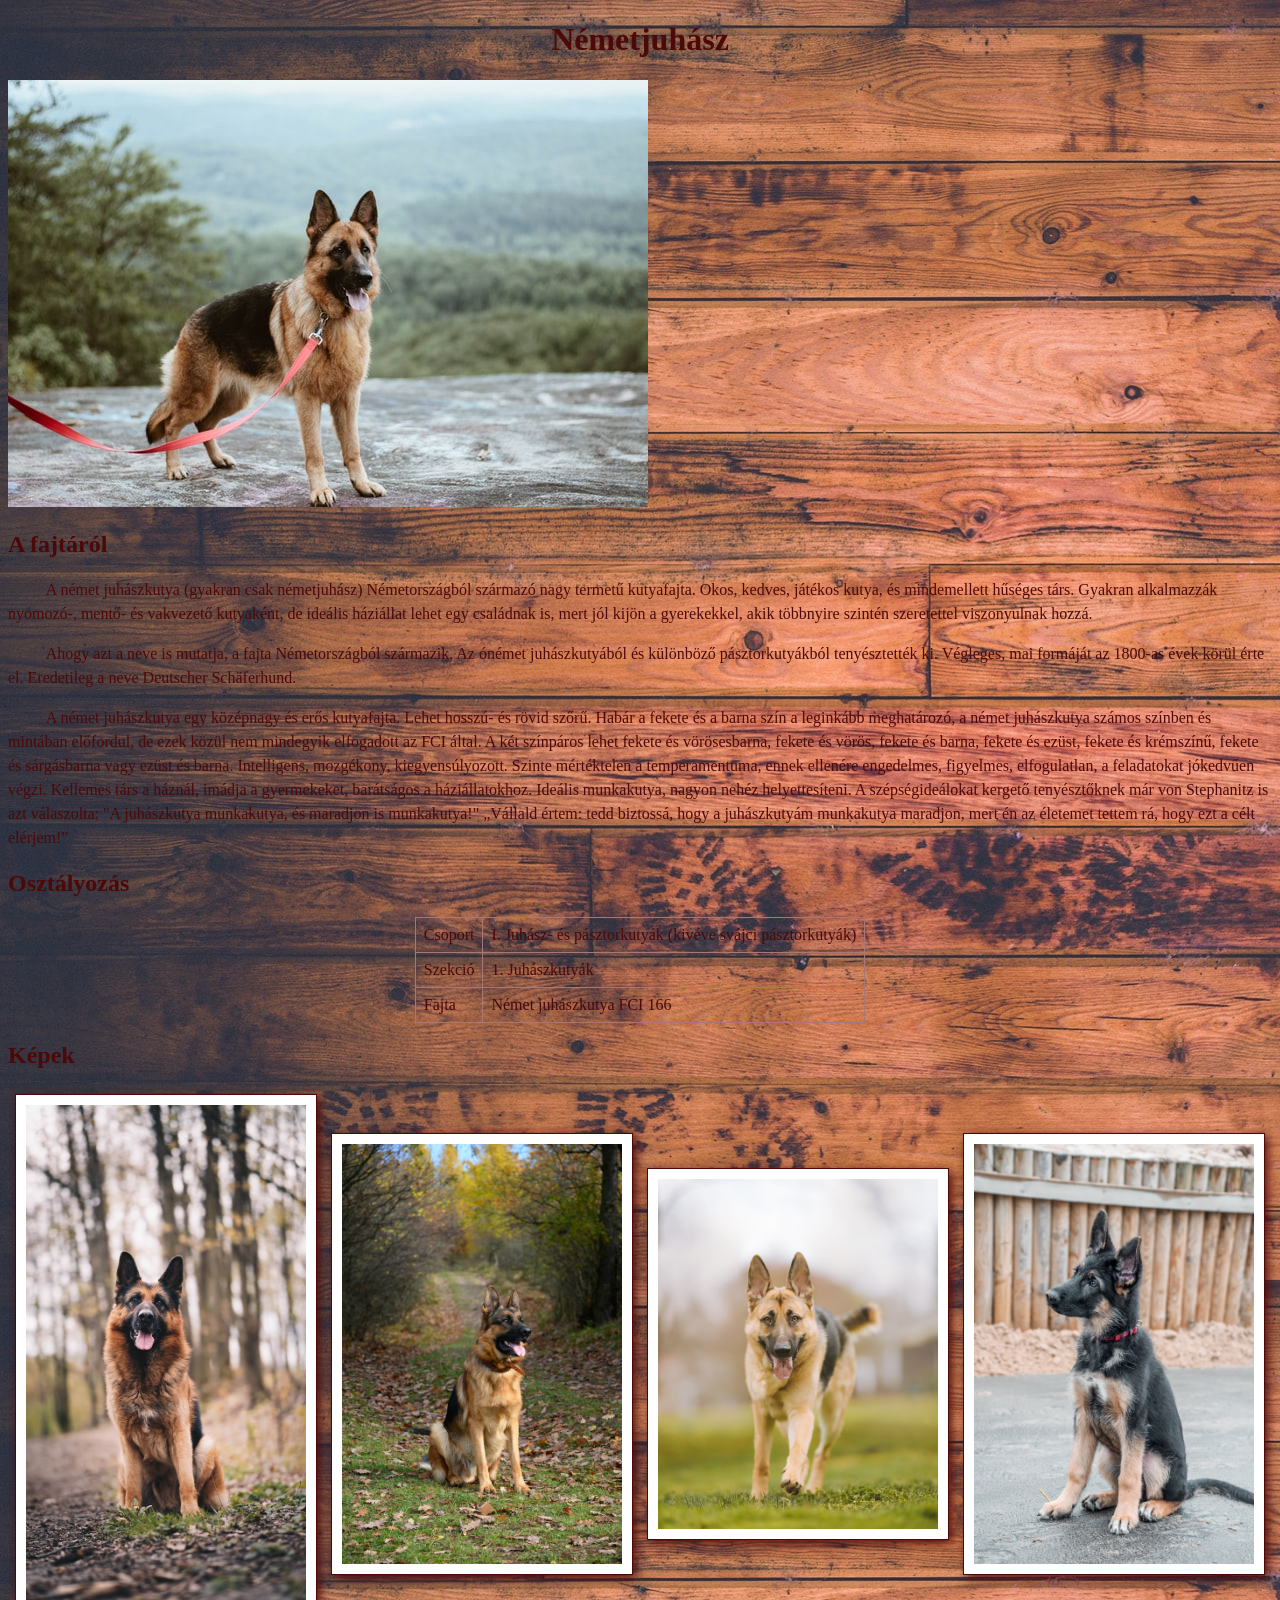
==== dogs/german-shepherd.html @ fe4a121a "táblázat megformázva 2" ====
<!DOCTYPE html>
<html lang="hu">
<head>
    <meta charset="UTF-8">
    <meta name="viewport" content="width=device-width, initial-scale=1.0">
    <title>Német juhász</title>

    <link rel="stylesheet" href="../css/style.css">

</head>
<body>
    
<main id="kutyaoldal">

<h1>Németjuhász</h1>

<img class="minikep" src="../img/dogs/german-shepherd/katelyn-macmillan-bvMUtFN0mIE-unsplash.jpg" alt="Németjuhász" title="Németjuhász pórázon">

<h2>A fajtáról</h2>

<p>A német juhászkutya (gyakran csak németjuhász) Németországból származó nagy termetű kutyafajta. Okos, kedves, játékos kutya, és mindemellett hűséges társ. Gyakran alkalmazzák nyomozó-, mentő- és vakvezető kutyaként, de ideális háziállat lehet egy családnak is, mert jól kijön a gyerekekkel, akik többnyire szintén szeretettel viszonyulnak hozzá.</p>

<p>Ahogy azt a neve is mutatja, a fajta Németországból származik. Az ónémet juhászkutyából és különböző pásztorkutyákból tenyésztették ki. Végleges, mai formáját az 1800-as évek körül érte el. Eredetileg a neve Deutscher Schäferhund.</p>

<p>A német juhászkutya egy középnagy és erős kutyafajta. Lehet hosszú- és rövid szőrű. Habár a fekete és a barna szín a leginkább meghatározó, a német juhászkutya számos színben és mintában előfordul, de ezek közül nem mindegyik elfogadott az FCI által. A két színpáros lehet fekete és vörösesbarna, fekete és vörös, fekete és barna, fekete és ezüst, fekete és krémszínű, fekete és sárgásbarna vagy ezüst és barna. Intelligens, mozgékony, kiegyensúlyozott. Szinte mértéktelen a temperamentuma, ennek ellenére engedelmes, figyelmes, elfogulatlan, a feladatokat jókedvűen végzi. Kellemes társ a háznál, imádja a gyermekeket, barátságos a háziállatokhoz. Ideális munkakutya, nagyon nehéz helyettesíteni. A szépségideálokat kergető tenyésztőknek már von Stephanitz is azt válaszolta: "A juhászkutya munkakutya, és maradjon is munkakutya!" „Vállald értem: tedd biztossá, hogy a juhászkutyám munkakutya maradjon, mert én az életemet tettem rá, hogy ezt a célt elérjem!”</p>

<h2>Osztályozás</h2>

<table>
    <tr>
        <td>Csoport </td>
        <td>I. Juhász- és pásztorkutyák (kivéve svájci pásztorkutyák)</td>
    </tr>
    <tr>
        <td>Szekció </td>
        <td>1. Juhászkutyák</td>
    </tr>
    <tr>
        <td>Fajta</td>
        <td>Német juhászkutya FCI 166</td>
    </tr>
</table>

	
	
 	

<h2>Képek</h2>

 <div class="kepek">

            <img class="kep" src="../img/dogs/german-shepherd/anna-dudkova-Ce2FZDbx2T0-unsplash.jpg" alt="">
            <img class="kep" src="../img/dogs/german-shepherd/jana-ohajdova-IqF8B95ZFfs-unsplash.jpg" alt="">
            <img class="kep" src="../img/dogs/german-shepherd/reba-spike-mGlycNv80Uk-unsplash.jpg" alt="">
            <img class="kep" src="../img/dogs/german-shepherd/vitamina-poleznova-2lVDdshknXI-unsplash.jpg" alt="">

        </div>




</main>




</body>
</html>
---- css/style.css ----
body {

    background-image: url(../img/background/keith-misner-h0Vxgz5tyXA-unsplash.jpg);
    color: #4d0808
}

h1 {

    text-align: center;

}

a,
a:link,
a:visited,
a:hover,
a:active {
    color: darkslategray;
}

p {

    line-height: 1.5;
    text-indent: 1cm;

}

.kepek {
    text-align: center;
    float: none;

}

.kep{

    width: 280px;
    vertical-align: middle;
    background-color: white;
    padding: 10px;
    margin: 5px;
    border: 1px solid #4d0808;
    box-shadow: 3px 3px 10px  #4d0808;

}

table{

        border-collapse: collapse;
        margin: 0 auto;
   
}

td {

border: 1px solid #aa7777;
padding: 0.5rem;


}
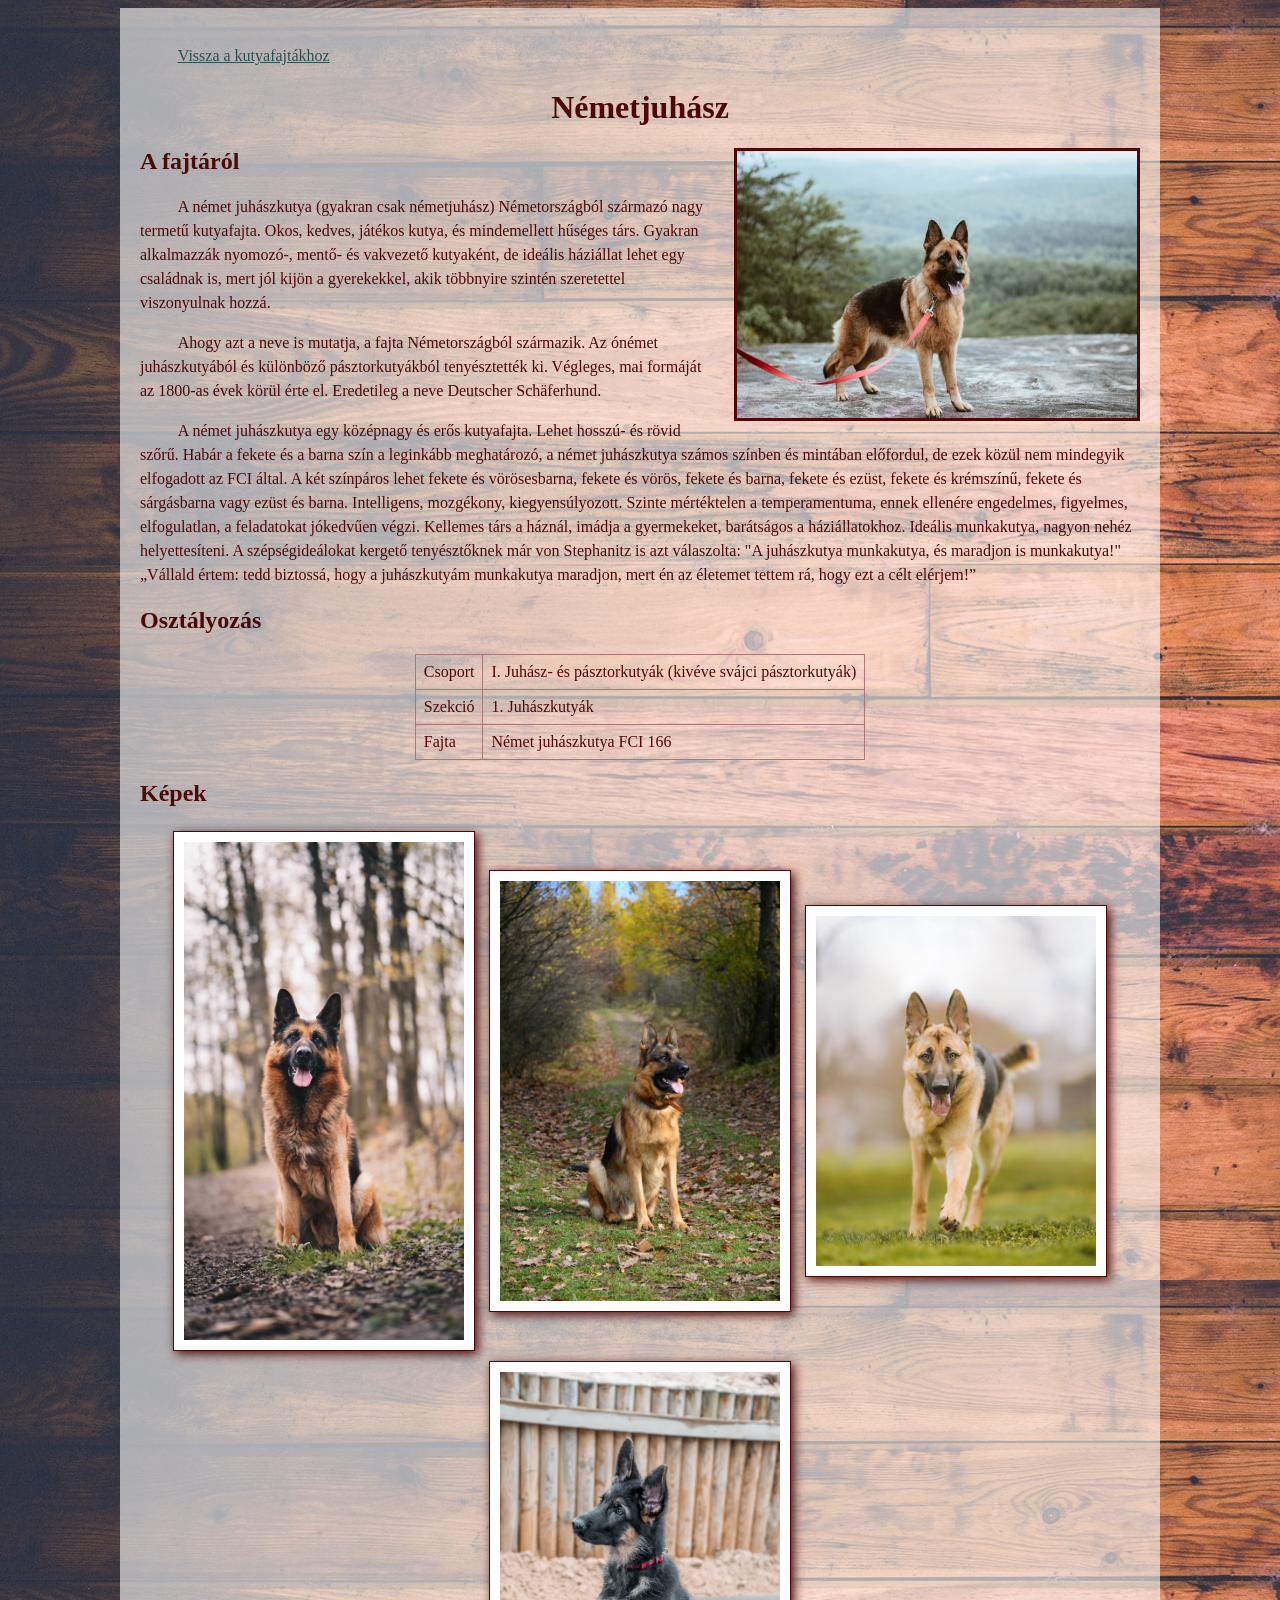
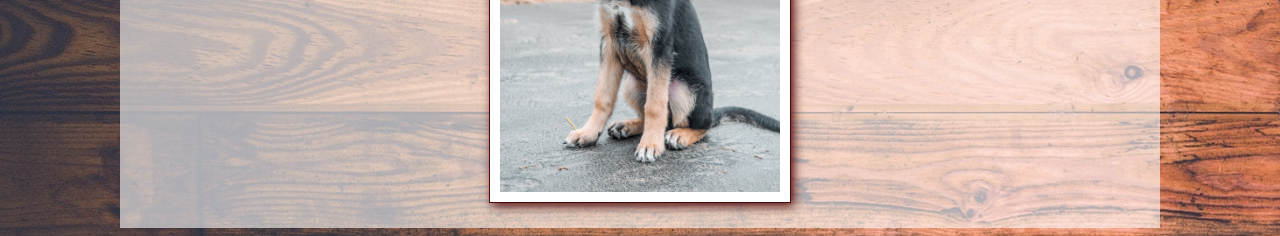
==== commit b987d19a: "ekészült !!!" ====
--- a/dogs/german-shepherd.html
+++ b/dogs/german-shepherd.html
@@ -1,5 +1,6 @@
 <!DOCTYPE html>
 <html lang="hu">
+
 <head>
     <meta charset="UTF-8">
     <meta name="viewport" content="width=device-width, initial-scale=1.0">
@@ -8,46 +9,64 @@
     <link rel="stylesheet" href="../css/style.css">
 
 </head>
+
 <body>
-    
-<main id="kutyaoldal">
 
-<h1>Németjuhász</h1>
+    <main id="kutyaoldal">
 
-<img class="minikep" src="../img/dogs/german-shepherd/katelyn-macmillan-bvMUtFN0mIE-unsplash.jpg" alt="Németjuhász" title="Németjuhász pórázon">
+         <p><a href="../index.html">Vissza a kutyafajtákhoz</a></p>
 
-<h2>A fajtáról</h2>
+        <h1>Németjuhász</h1>
 
-<p>A német juhászkutya (gyakran csak németjuhász) Németországból származó nagy termetű kutyafajta. Okos, kedves, játékos kutya, és mindemellett hűséges társ. Gyakran alkalmazzák nyomozó-, mentő- és vakvezető kutyaként, de ideális háziállat lehet egy családnak is, mert jól kijön a gyerekekkel, akik többnyire szintén szeretettel viszonyulnak hozzá.</p>
+        <img class="minikep" src="../img/dogs/german-shepherd/katelyn-macmillan-bvMUtFN0mIE-unsplash.jpg"
+            alt="Németjuhász" title="Németjuhász pórázon">
 
-<p>Ahogy azt a neve is mutatja, a fajta Németországból származik. Az ónémet juhászkutyából és különböző pásztorkutyákból tenyésztették ki. Végleges, mai formáját az 1800-as évek körül érte el. Eredetileg a neve Deutscher Schäferhund.</p>
+        <h2>A fajtáról</h2>
 
-<p>A német juhászkutya egy középnagy és erős kutyafajta. Lehet hosszú- és rövid szőrű. Habár a fekete és a barna szín a leginkább meghatározó, a német juhászkutya számos színben és mintában előfordul, de ezek közül nem mindegyik elfogadott az FCI által. A két színpáros lehet fekete és vörösesbarna, fekete és vörös, fekete és barna, fekete és ezüst, fekete és krémszínű, fekete és sárgásbarna vagy ezüst és barna. Intelligens, mozgékony, kiegyensúlyozott. Szinte mértéktelen a temperamentuma, ennek ellenére engedelmes, figyelmes, elfogulatlan, a feladatokat jókedvűen végzi. Kellemes társ a háznál, imádja a gyermekeket, barátságos a háziállatokhoz. Ideális munkakutya, nagyon nehéz helyettesíteni. A szépségideálokat kergető tenyésztőknek már von Stephanitz is azt válaszolta: "A juhászkutya munkakutya, és maradjon is munkakutya!" „Vállald értem: tedd biztossá, hogy a juhászkutyám munkakutya maradjon, mert én az életemet tettem rá, hogy ezt a célt elérjem!”</p>
+        <p>A német juhászkutya (gyakran csak németjuhász) Németországból származó nagy termetű kutyafajta. Okos, kedves,
+            játékos kutya, és mindemellett hűséges társ. Gyakran alkalmazzák nyomozó-, mentő- és vakvezető kutyaként, de
+            ideális háziállat lehet egy családnak is, mert jól kijön a gyerekekkel, akik többnyire szintén szeretettel
+            viszonyulnak hozzá.</p>
 
-<h2>Osztályozás</h2>
+        <p>Ahogy azt a neve is mutatja, a fajta Németországból származik. Az ónémet juhászkutyából és különböző
+            pásztorkutyákból tenyésztették ki. Végleges, mai formáját az 1800-as évek körül érte el. Eredetileg a neve
+            Deutscher Schäferhund.</p>
 
-<table>
-    <tr>
-        <td>Csoport </td>
-        <td>I. Juhász- és pásztorkutyák (kivéve svájci pásztorkutyák)</td>
-    </tr>
-    <tr>
-        <td>Szekció </td>
-        <td>1. Juhászkutyák</td>
-    </tr>
-    <tr>
-        <td>Fajta</td>
-        <td>Német juhászkutya FCI 166</td>
-    </tr>
-</table>
+        <p>A német juhászkutya egy középnagy és erős kutyafajta. Lehet hosszú- és rövid szőrű. Habár a fekete és a barna
+            szín a leginkább meghatározó, a német juhászkutya számos színben és mintában előfordul, de ezek közül nem
+            mindegyik elfogadott az FCI által. A két színpáros lehet fekete és vörösesbarna, fekete és vörös, fekete és
+            barna, fekete és ezüst, fekete és krémszínű, fekete és sárgásbarna vagy ezüst és barna. Intelligens,
+            mozgékony, kiegyensúlyozott. Szinte mértéktelen a temperamentuma, ennek ellenére engedelmes, figyelmes,
+            elfogulatlan, a feladatokat jókedvűen végzi. Kellemes társ a háznál, imádja a gyermekeket, barátságos a
+            háziállatokhoz. Ideális munkakutya, nagyon nehéz helyettesíteni. A szépségideálokat kergető tenyésztőknek
+            már von Stephanitz is azt válaszolta: "A juhászkutya munkakutya, és maradjon is munkakutya!" „Vállald értem:
+            tedd biztossá, hogy a juhászkutyám munkakutya maradjon, mert én az életemet tettem rá, hogy ezt a célt
+            elérjem!”</p>
 
-	
-	
- 	
+        <h2>Osztályozás</h2>
 
-<h2>Képek</h2>
+        <table>
+            <tr>
+                <td>Csoport </td>
+                <td>I. Juhász- és pásztorkutyák (kivéve svájci pásztorkutyák)</td>
+            </tr>
+            <tr>
+                <td>Szekció </td>
+                <td>1. Juhászkutyák</td>
+            </tr>
+            <tr>
+                <td>Fajta</td>
+                <td>Német juhászkutya FCI 166</td>
+            </tr>
+        </table>
 
- <div class="kepek">
+
+
+
+
+        <h2>Képek</h2>
+
+        <div class="kepek">
 
             <img class="kep" src="../img/dogs/german-shepherd/anna-dudkova-Ce2FZDbx2T0-unsplash.jpg" alt="">
             <img class="kep" src="../img/dogs/german-shepherd/jana-ohajdova-IqF8B95ZFfs-unsplash.jpg" alt="">
@@ -59,10 +78,11 @@
 
 
 
-</main>
+    </main>
 
 
 
 
 </body>
-</html>
+
+</html>
--- a/css/style.css
+++ b/css/style.css
@@ -31,7 +31,7 @@
 
 }
 
-.kep{
+.kep {
 
     width: 280px;
     vertical-align: middle;
@@ -39,22 +39,38 @@
     padding: 10px;
     margin: 5px;
     border: 1px solid #4d0808;
-    box-shadow: 3px 3px 10px  #4d0808;
+    box-shadow: 3px 3px 10px #4d0808;
 
 }
 
-table{
+table {
 
-        border-collapse: collapse;
-        margin: 0 auto;
-   
+    border-collapse: collapse;
+    margin: 0 auto;
+
 }
 
 td {
 
-border: 1px solid #aa7777;
-padding: 0.5rem;
+    border: 1px solid #aa7777;
+    padding: 0.5rem;
 
 
 }
 
+.minikep{
+
+    float: right;
+    width: 400px;
+    margin-left: 20px;
+    border: 3px solid #4d0808;
+
+
+}
+
+main {
+    max-width: 1000px;
+    margin: 0 auto;
+    padding: 20px;
+    background-color: rgba(255, 255, 255, 0.6);
+}
